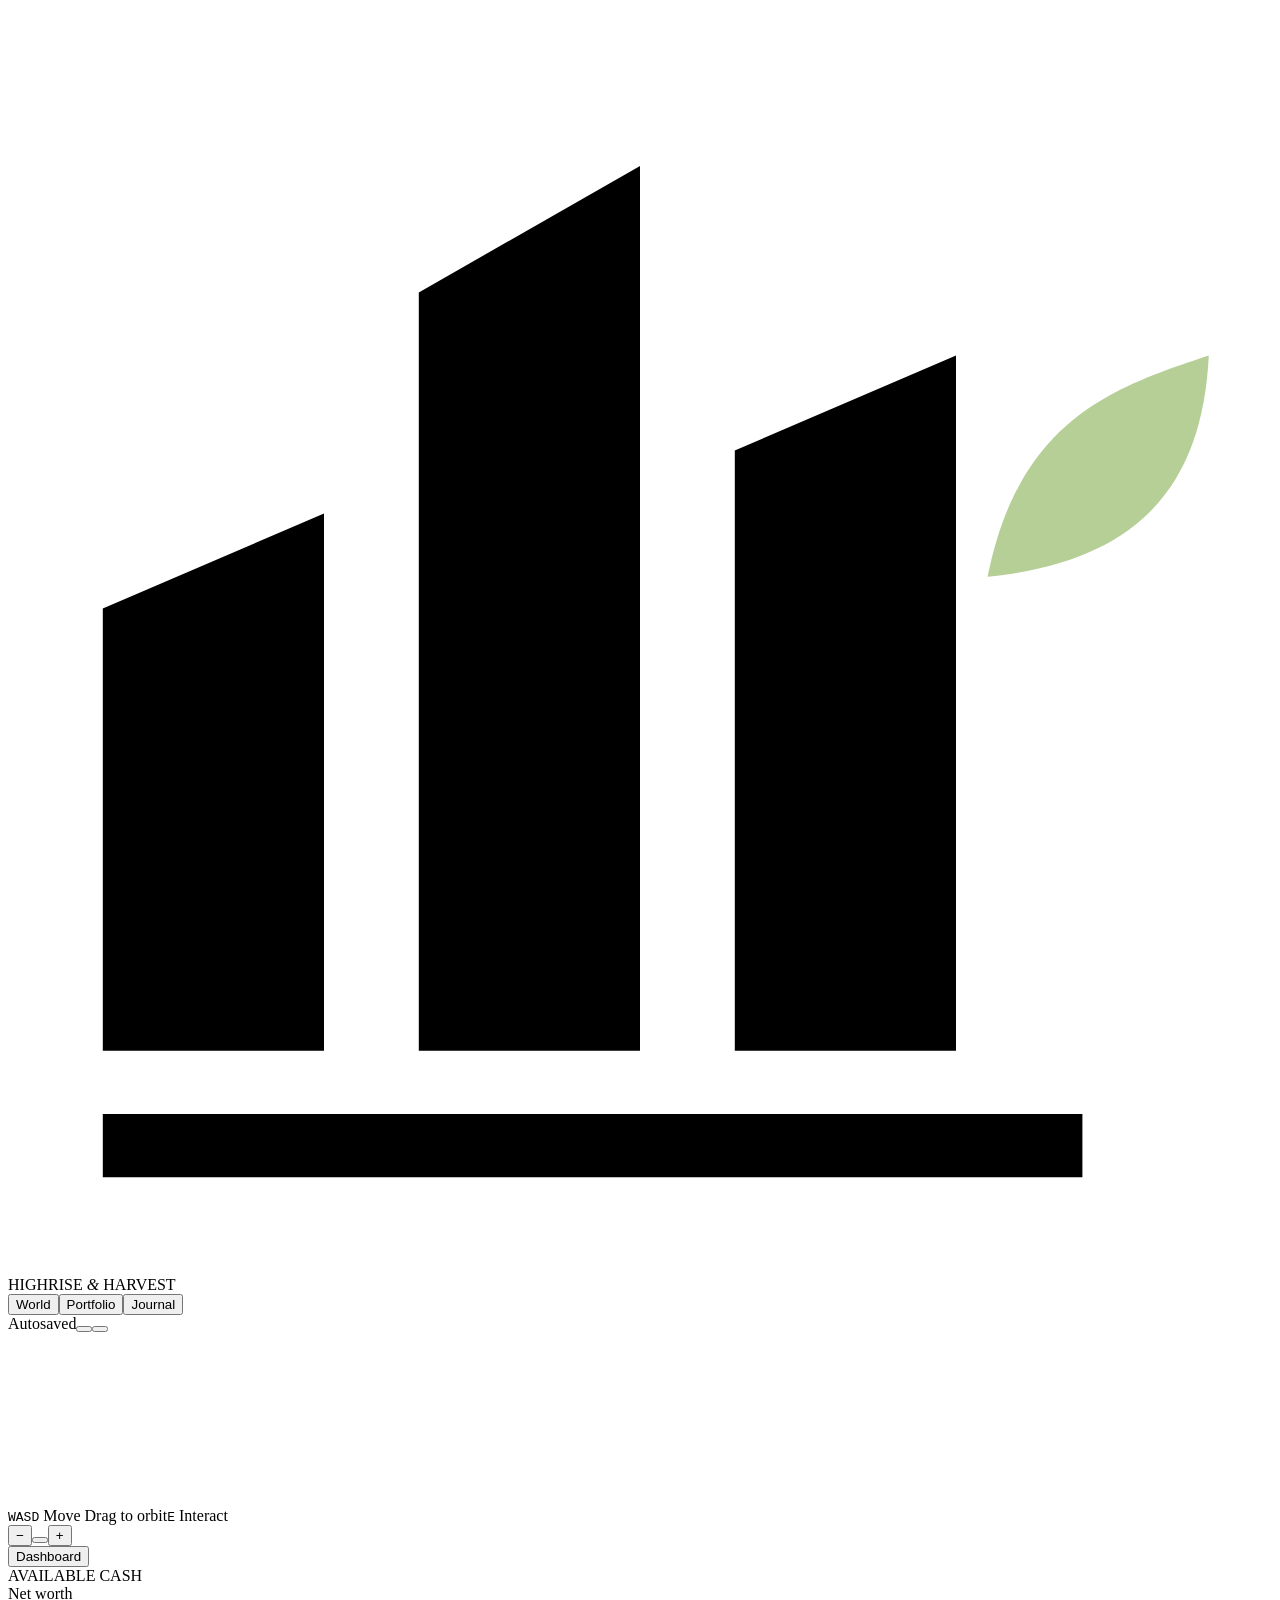
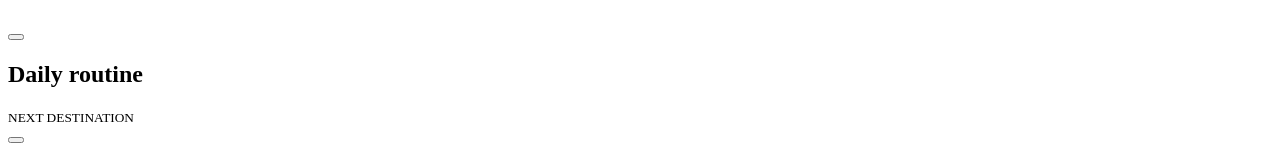
==== shell.html @ 05263e5c "Build Highrise & Harvest, a 3D trading and farming life sim" ====
<!doctype html>
<html lang="en"><head><meta charset="utf-8"><meta name="viewport" content="width=device-width,initial-scale=1,viewport-fit=cover"><meta name="theme-color" content="#121318"><title>Highrise & Harvest</title><style>/*STYLES*/</style></head>
<body>
<header class="topbar">
  <div class="brand"><svg class="brandmark" viewBox="0 0 40 40" aria-hidden="true"><path fill="currentColor" d="M3 33V19l7-3v17zm10 0V9l7-4v28zm10 0V14l7-3v22zM3 35h31v2H3z"/><path d="M31 18c1-5 4-6 7-7-.2 4-2.1 6.5-7 7z" fill="#b5cf96"/></svg><span>HIGHRISE <em>&amp;</em> HARVEST</span></div>
  <nav aria-label="Game navigation"><button class="nav active" data-tab="world"><i data-icon="cube"></i>World</button><button class="nav" data-tab="portfolio"><i data-icon="chart"></i>Portfolio</button><button class="nav" data-tab="journal"><i data-icon="book"></i>Journal</button></nav>
  <div class="header-end"><span id="save-indicator"><b></b> Autosaved</span><button class="icon-btn" id="sound" title="Enable sound" aria-label="Enable sound"><i data-icon="mute"></i></button><button class="icon-btn" id="help" title="Controls & settings" aria-label="Controls and settings"><i data-icon="settings"></i></button></div>
</header>
<main>
  <section id="viewport" aria-label="Explorable game world">
    <canvas id="scene" aria-label="3D game world. Use WASD or click the ground to move." tabindex="0"></canvas>
    <div class="scene-vignette"></div>
    <div class="location"><div class="world-type"><span id="world-symbol"></span><span id="world-type"></span></div><h1 id="scene-title"></h1><p id="scene-subtitle"></p></div>
    <div class="world-clock"><i data-icon="calendar"></i><b id="day"></b><span></span><i id="time-icon" data-icon="moon"></i><b id="clock"></b></div>
    <div id="markers"></div>
    <div class="bottom-controls"><div class="controls-hint"><span><kbd>WASD</kbd> Move</span><span><i data-icon="mouse"></i> Drag to orbit</span><span><kbd>E</kbd> Interact</span></div><div class="view-tools"><button id="zoom-out" title="Zoom out" aria-label="Zoom out">−</button><button id="camera-home" title="Reset camera" aria-label="Reset camera"><i data-icon="focus"></i></button><button id="zoom-in" title="Zoom in" aria-label="Zoom in">+</button></div></div>
    <button id="mobile-panel" aria-expanded="false" aria-controls="sidebar"><i data-icon="panel"></i> Dashboard</button>
    <div id="toast" role="status"></div><div id="transition" aria-live="polite"><i data-icon="moon"></i><strong></strong></div><div id="gl-error" hidden></div>
  </section>
  <aside id="sidebar" aria-label="Daily dashboard"><div class="sidebar-scroll">
    <section class="wallet"><div class="eyebrow"><i data-icon="wallet"></i> AVAILABLE CASH</div><div class="money" id="cash"></div><div class="wealth-line"><span>Net worth</span><strong id="worth"></strong></div></section>
    <section class="watch"><div class="section-head"><h2 id="watch-title"></h2><span class="live" id="watch-status"></span></div><div id="watch-list"></div><button class="terminal" id="primary"></button></section>
    <section class="routine"><div class="section-head"><h2>Daily routine</h2><span id="routine-count"></span></div><div class="progress"><b></b></div><div id="tasks"></div></section>
  </div><div class="travel"><div class="dest-icon"><i id="dest-icon" data-icon="sprout"></i></div><div><small>NEXT DESTINATION</small><b id="dest"></b></div><button id="travel" aria-label="Travel" title="Travel"><i data-icon="arrow-right"></i></button></div></aside>
</main>
<dialog id="dialog" aria-labelledby="dialog-title"><div class="modal-top"><div><div class="eyebrow" id="modal-eyebrow"></div><h2 id="dialog-title"></h2></div><button class="icon-btn" id="close" title="Close" aria-label="Close"><i data-icon="x"></i></button></div><div id="modal-body"></div></dialog>
<script>/*SCRIPTS*/</script>
</body></html>
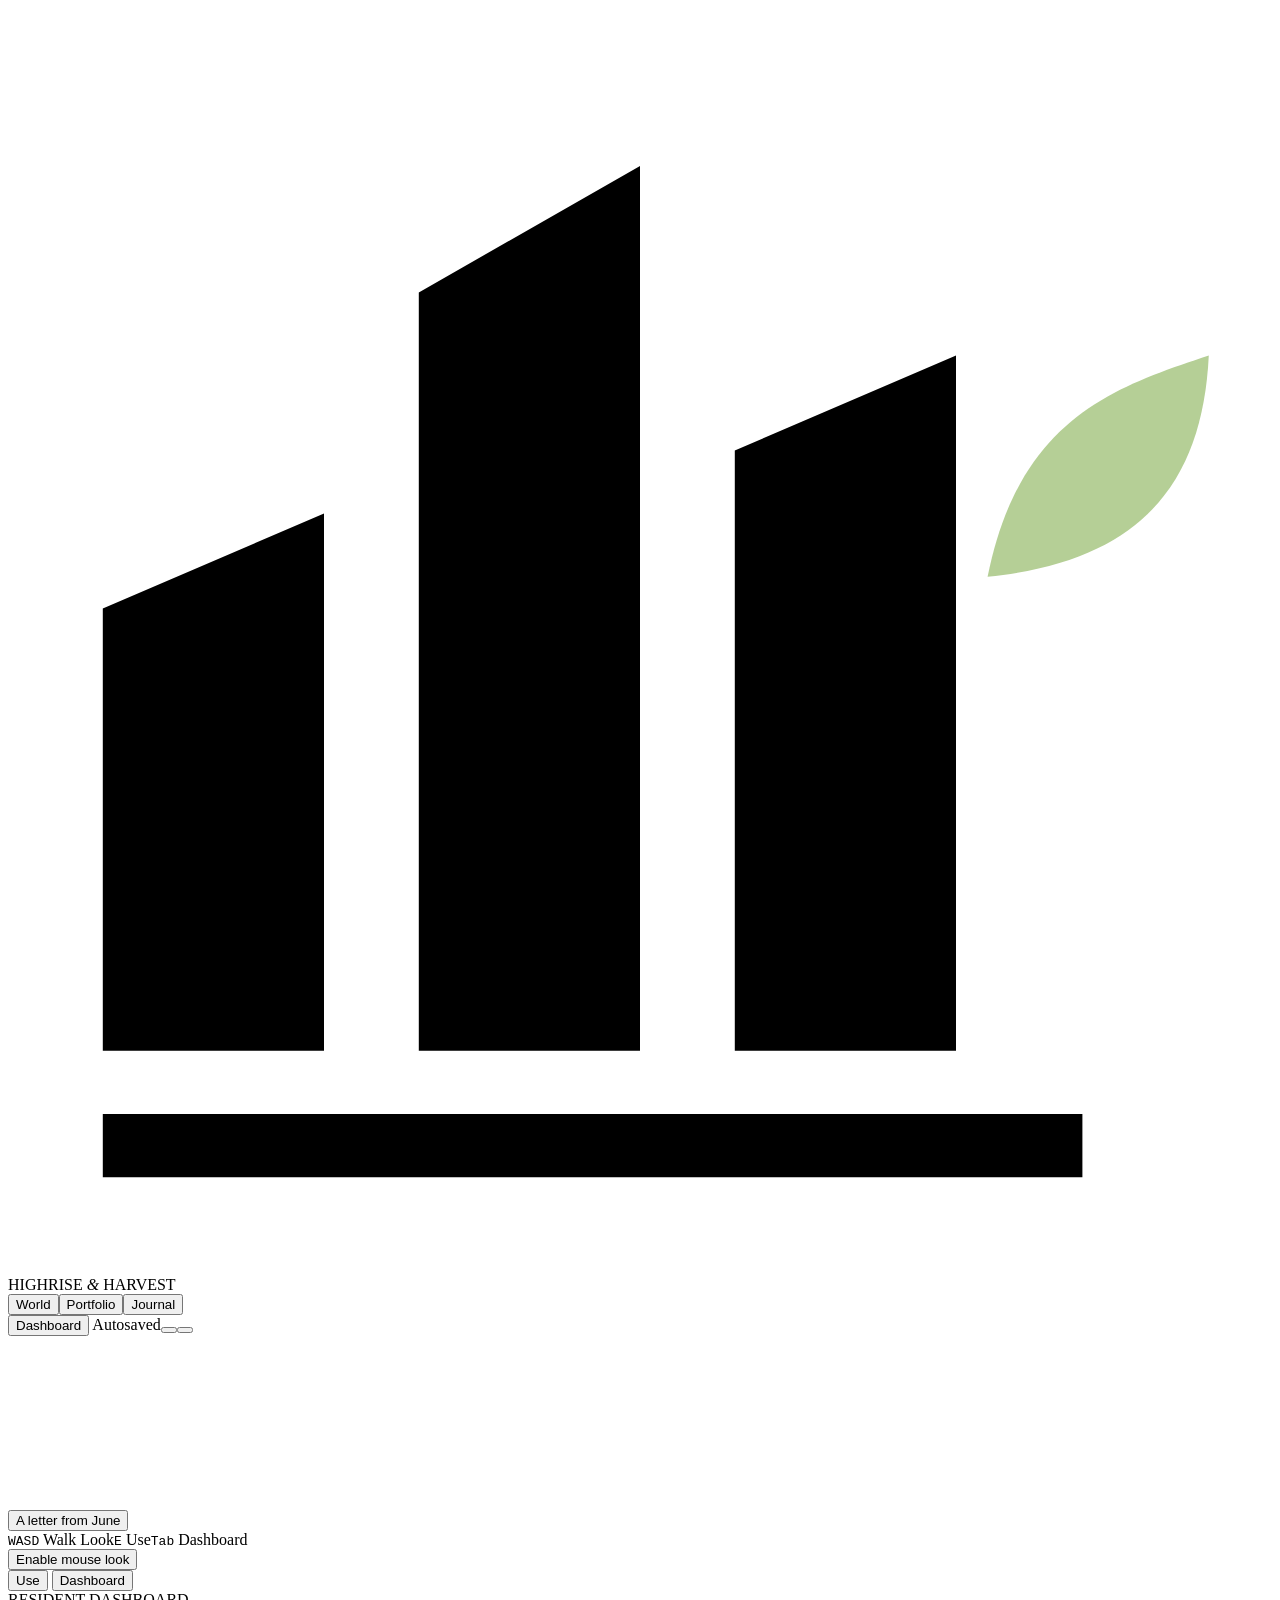
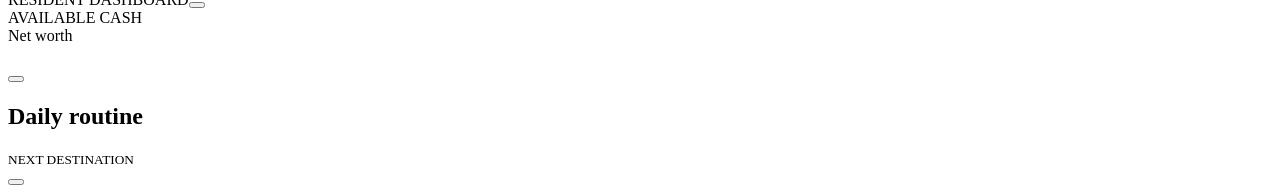
==== commit fc5af575: "Rebuild the world in first person with a modeled skyline, working markets and June’s greenhouse" ====
--- a/shell.html
+++ b/shell.html
@@ -1,28 +1,29 @@
-<!doctype html>
-<html lang="en"><head><meta charset="utf-8"><meta name="viewport" content="width=device-width,initial-scale=1,viewport-fit=cover"><meta name="theme-color" content="#121318"><title>Highrise & Harvest</title><style>/*STYLES*/</style></head>
-<body>
-<header class="topbar">
-  <div class="brand"><svg class="brandmark" viewBox="0 0 40 40" aria-hidden="true"><path fill="currentColor" d="M3 33V19l7-3v17zm10 0V9l7-4v28zm10 0V14l7-3v22zM3 35h31v2H3z"/><path d="M31 18c1-5 4-6 7-7-.2 4-2.1 6.5-7 7z" fill="#b5cf96"/></svg><span>HIGHRISE <em>&amp;</em> HARVEST</span></div>
-  <nav aria-label="Game navigation"><button class="nav active" data-tab="world"><i data-icon="cube"></i>World</button><button class="nav" data-tab="portfolio"><i data-icon="chart"></i>Portfolio</button><button class="nav" data-tab="journal"><i data-icon="book"></i>Journal</button></nav>
-  <div class="header-end"><span id="save-indicator"><b></b> Autosaved</span><button class="icon-btn" id="sound" title="Enable sound" aria-label="Enable sound"><i data-icon="mute"></i></button><button class="icon-btn" id="help" title="Controls & settings" aria-label="Controls and settings"><i data-icon="settings"></i></button></div>
-</header>
-<main>
-  <section id="viewport" aria-label="Explorable game world">
-    <canvas id="scene" aria-label="3D game world. Use WASD or click the ground to move." tabindex="0"></canvas>
-    <div class="scene-vignette"></div>
-    <div class="location"><div class="world-type"><span id="world-symbol"></span><span id="world-type"></span></div><h1 id="scene-title"></h1><p id="scene-subtitle"></p></div>
-    <div class="world-clock"><i data-icon="calendar"></i><b id="day"></b><span></span><i id="time-icon" data-icon="moon"></i><b id="clock"></b></div>
-    <div id="markers"></div>
-    <div class="bottom-controls"><div class="controls-hint"><span><kbd>WASD</kbd> Move</span><span><i data-icon="mouse"></i> Drag to orbit</span><span><kbd>E</kbd> Interact</span></div><div class="view-tools"><button id="zoom-out" title="Zoom out" aria-label="Zoom out">−</button><button id="camera-home" title="Reset camera" aria-label="Reset camera"><i data-icon="focus"></i></button><button id="zoom-in" title="Zoom in" aria-label="Zoom in">+</button></div></div>
-    <button id="mobile-panel" aria-expanded="false" aria-controls="sidebar"><i data-icon="panel"></i> Dashboard</button>
-    <div id="toast" role="status"></div><div id="transition" aria-live="polite"><i data-icon="moon"></i><strong></strong></div><div id="gl-error" hidden></div>
-  </section>
-  <aside id="sidebar" aria-label="Daily dashboard"><div class="sidebar-scroll">
-    <section class="wallet"><div class="eyebrow"><i data-icon="wallet"></i> AVAILABLE CASH</div><div class="money" id="cash"></div><div class="wealth-line"><span>Net worth</span><strong id="worth"></strong></div></section>
-    <section class="watch"><div class="section-head"><h2 id="watch-title"></h2><span class="live" id="watch-status"></span></div><div id="watch-list"></div><button class="terminal" id="primary"></button></section>
-    <section class="routine"><div class="section-head"><h2>Daily routine</h2><span id="routine-count"></span></div><div class="progress"><b></b></div><div id="tasks"></div></section>
-  </div><div class="travel"><div class="dest-icon"><i id="dest-icon" data-icon="sprout"></i></div><div><small>NEXT DESTINATION</small><b id="dest"></b></div><button id="travel" aria-label="Travel" title="Travel"><i data-icon="arrow-right"></i></button></div></aside>
-</main>
-<dialog id="dialog" aria-labelledby="dialog-title"><div class="modal-top"><div><div class="eyebrow" id="modal-eyebrow"></div><h2 id="dialog-title"></h2></div><button class="icon-btn" id="close" title="Close" aria-label="Close"><i data-icon="x"></i></button></div><div id="modal-body"></div></dialog>
-<script>/*SCRIPTS*/</script>
-</body></html>
+<!doctype html>
+<html lang="en"><head><meta charset="utf-8"><meta name="viewport" content="width=device-width,initial-scale=1,viewport-fit=cover"><meta name="theme-color" content="#121318"><title>Highrise & Harvest</title><style>/*STYLES*/</style></head>
+<body>
+<header class="topbar">
+  <div class="brand"><svg class="brandmark" viewBox="0 0 40 40" aria-hidden="true"><path fill="currentColor" d="M3 33V19l7-3v17zm10 0V9l7-4v28zm10 0V14l7-3v22zM3 35h31v2H3z"/><path d="M31 18c1-5 4-6 7-7-.2 4-2.1 6.5-7 7z" fill="#b5cf96"/></svg><span>HIGHRISE <em>&amp;</em> HARVEST</span></div>
+  <nav aria-label="Game navigation"><button class="nav active" data-tab="world"><i data-icon="cube"></i>World</button><button class="nav" data-tab="portfolio"><i data-icon="chart"></i>Portfolio</button><button class="nav" data-tab="journal"><i data-icon="book"></i>Journal</button></nav>
+  <div class="header-end"><button class="nav dashboard-toggle" id="dash-toggle" aria-controls="sidebar" aria-expanded="false"><i data-icon="panel"></i>Dashboard</button><span id="save-indicator"><b></b> Autosaved</span><button class="icon-btn" id="sound" title="Enable sound" aria-label="Enable sound"><i data-icon="mute"></i></button><button class="icon-btn" id="help" title="Controls & settings" aria-label="Controls and settings"><i data-icon="settings"></i></button></div>
+</header>
+<main>
+  <section id="viewport" aria-label="Explorable game world">
+    <canvas id="scene" aria-label="First-person 3D world. Walk with WASD, look with the mouse or arrow keys, and interact with E." tabindex="0"></canvas>
+    <div class="scene-vignette"></div>
+    <div class="location"><div class="world-type"><span id="world-symbol"></span><span id="world-type"></span></div><h1 id="scene-title"></h1><p id="scene-subtitle"></p></div>
+    <div class="world-clock"><i data-icon="calendar"></i><b id="day"></b><span></span><i id="time-icon" data-icon="moon"></i><b id="clock"></b></div>
+    <button id="unread-note" class="unread-note"><i data-icon="book"></i> A letter from June</button><div class="reticle" aria-hidden="true"></div><div id="station-hint"></div>
+    <div class="bottom-controls"><div class="controls-hint"><span><kbd>WASD</kbd> Walk</span><span><i data-icon="mouse"></i> Look</span><span><kbd>E</kbd> Use</span><span><kbd>Tab</kbd> Dashboard</span></div>
+    <button id="enter-look" class="enter-look">Enable mouse look</button></div><div id="touch-pad" aria-label="Movement joystick"><b></b></div><button id="touch-use">Use</button>
+    <button id="mobile-panel" aria-expanded="false" aria-controls="sidebar"><i data-icon="panel"></i> Dashboard</button>
+    <div id="activity" aria-hidden="true"></div><div id="toast" role="status"></div><div id="transition" aria-live="polite"><i data-icon="moon"></i><strong></strong></div><div id="gl-error" hidden></div>
+  </section>
+  <aside id="sidebar" aria-label="Daily dashboard"><div class="sidebar-scroll"><div class="drawer-top"><span class="eyebrow">RESIDENT DASHBOARD</span><button id="close-dashboard" class="icon-btn" aria-label="Close dashboard"><i data-icon="x"></i></button></div>
+    <section class="wallet"><div class="eyebrow"><i data-icon="wallet"></i> AVAILABLE CASH</div><div class="money" id="cash"></div><div class="wealth-line"><span>Net worth</span><strong id="worth"></strong></div></section>
+    <section class="watch"><div class="section-head"><h2 id="watch-title"></h2><span class="live" id="watch-status"></span></div><div id="watch-list"></div><button class="terminal" id="primary"></button></section>
+    <section class="field-update" id="field-update"></section><section class="routine"><div class="section-head"><h2>Daily routine</h2><span id="routine-count"></span></div><div class="progress"><b></b></div><div id="tasks"></div></section>
+  </div><div class="travel"><div class="dest-icon"><i id="dest-icon" data-icon="sprout"></i></div><div><small>NEXT DESTINATION</small><b id="dest"></b></div><button id="travel" aria-label="Travel" title="Travel"><i data-icon="arrow-right"></i></button></div></aside>
+</main>
+<dialog id="dialog" aria-labelledby="dialog-title"><div class="modal-top"><div><div class="eyebrow" id="modal-eyebrow"></div><h2 id="dialog-title"></h2></div><button class="icon-btn" id="close" title="Close" aria-label="Close"><i data-icon="x"></i></button></div><div id="modal-body"></div></dialog>
+<script>/*SCRIPTS*/</script>
+</body></html>
